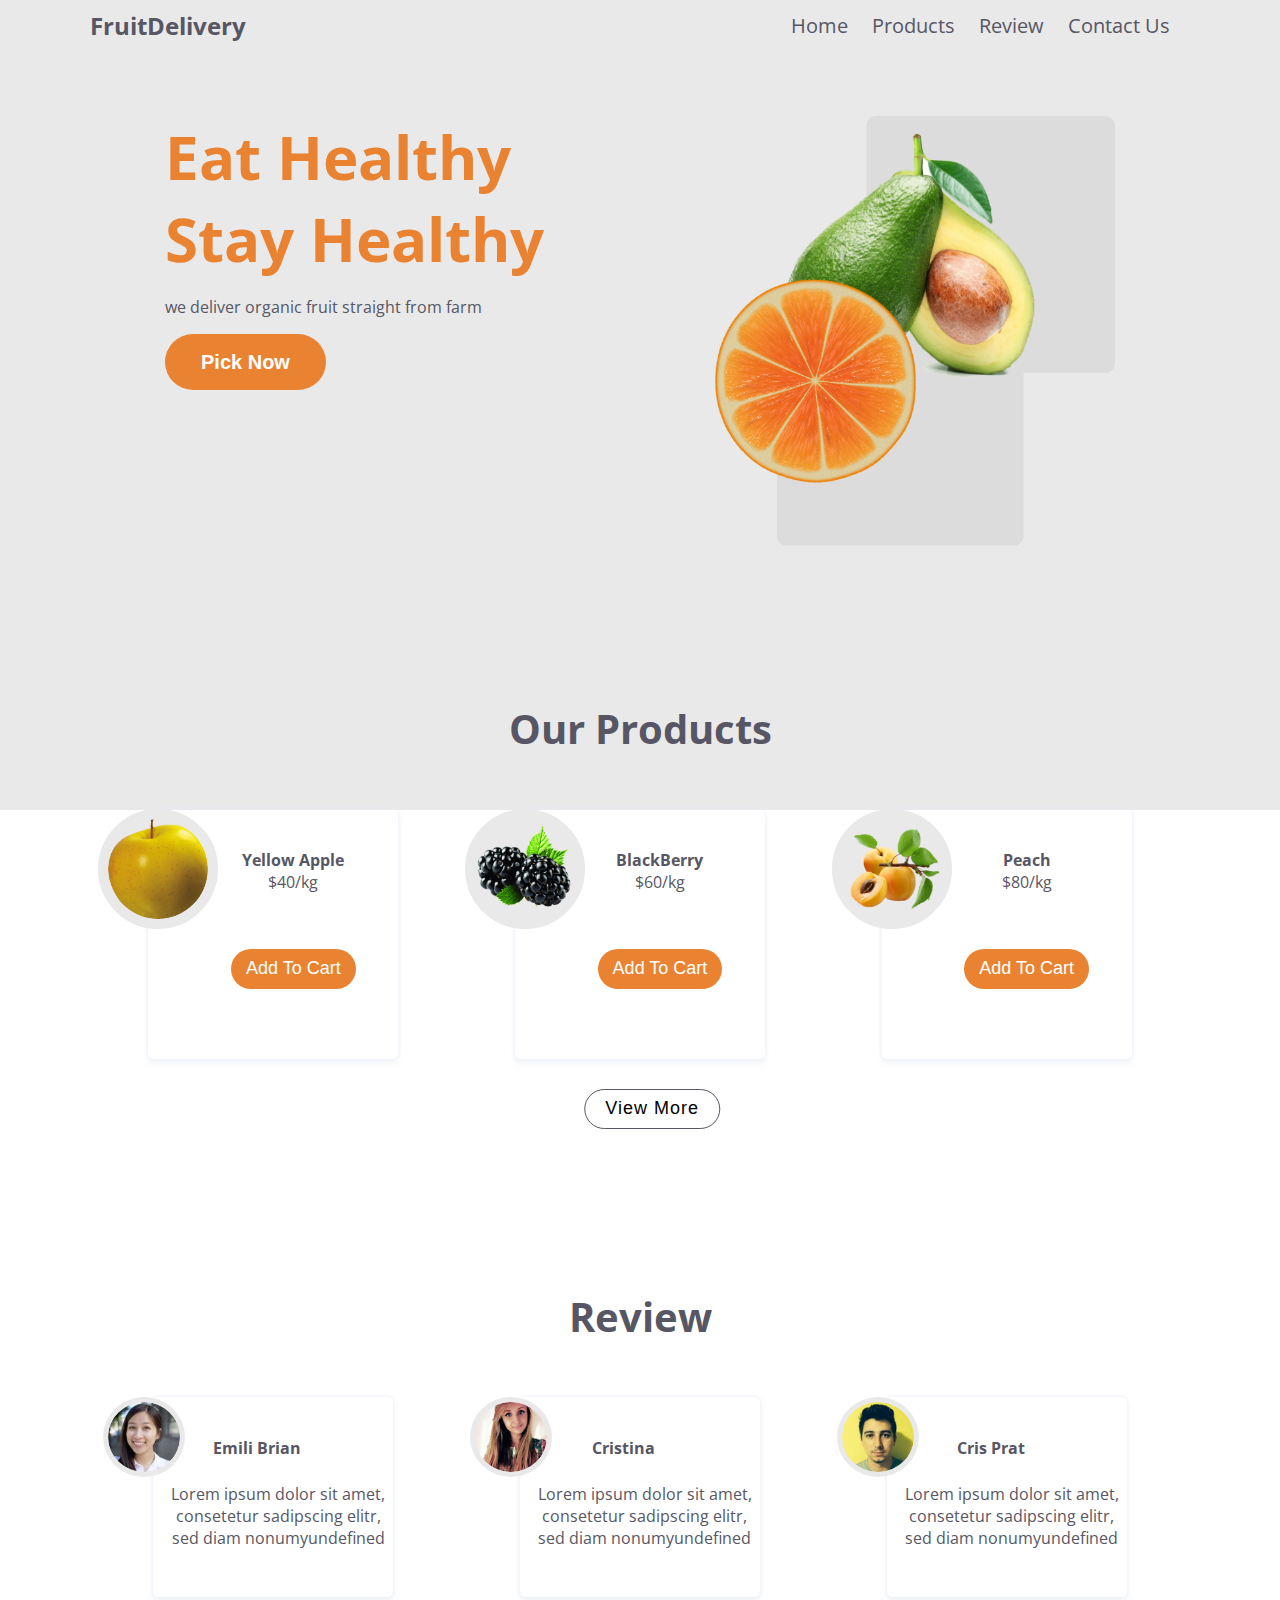
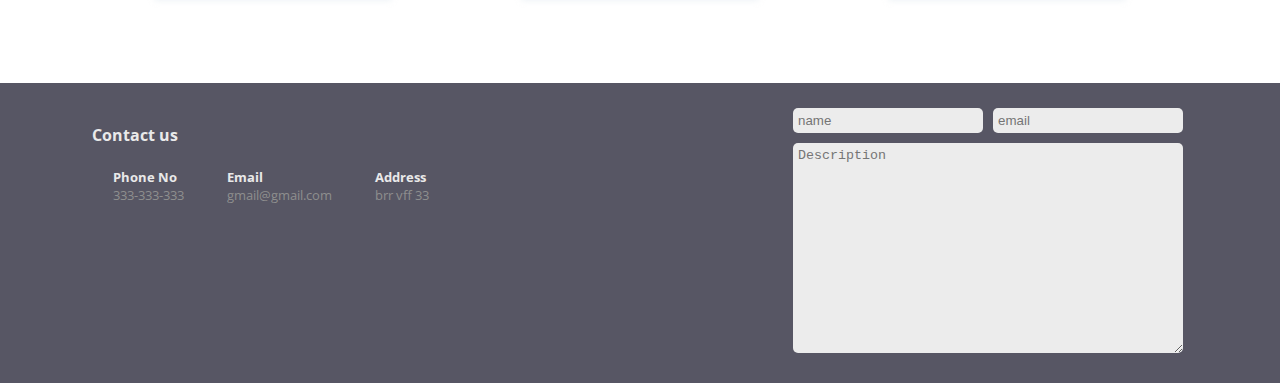
==== fruitLandingPage/index.html @ 7aa432a1 "first commit" ====
<!DOCTYPE html>
<html lang="en">

<head>
    <meta charset="UTF-8">
    <meta name="viewport" content="width=device-width, initial-scale=1.0">
    <link href="https://fonts.googleapis.com/css?family=Open+Sans:300,400,700&display=swap" rel="stylesheet">
    <link rel="stylesheet" href="fruitpage.css">
    <title>Document</title>
</head>

<body>
    <!--main heading and jumbotron-->
    <div class="band"></div>
    <div class="main__container container">
        <header class="navigation__container">
            <h2 class="navigation_logo">FruitDelivery</h2>
            <nav class="navigation_links">
                <ul>
                    <li><a href="">Home</a></li>
                    <li><a href="">Products</a></li>
                    <li><a href="">Review</a></li>
                    <li><a href="">Contact Us</a></li>
                </ul>
            </nav>
        </header>

        <main class="jumbotron">
            <article class="jumbotron__left">
                <h2 class="jumbotron__heading">Eat Healthy Stay Healthy</h2>
                <p class="jumbotron__text">we deliver organic fruit straight from farm</p>
                <button class="button button__organge">Pick Now</button>
            </article>

            <div class="jumbotron_right">
                <img class="header_image" src="./images/orange_avarcado.png" alt="Orange_Avarcado">
            </div>
        </main>
    </div>
    <!--end main heading and jumbotron-->

    <section class="products container">
        <h2 class="products__title section--heading">Our Products</h2>

        <div class="products__container">
            <div class="products__list">
                <img class="product__image" src="./images/apple.png" alt="apple" width="100">
                <div class="product_text">
                    <h4 class="product__title">Yellow Apple</h4>
                    <p class="product__price">$40/kg</p>
                    <button class="button button__organge">Add To Cart</button>
                </div>
            </div>

            <div class="products__list">
                <img class="product__image" src="./images/blackberry.png" alt="BlackBerry" width="100">
                <div class="product_text">
                    <h4 class="product__title">BlackBerry</h4>
                    <p class="product__price">$60/kg</p>
                    <button class="button button__organge">Add To Cart</button>
                </div>
            </div>
            <div class="products__list">
                <img class="product__image" src="./images/peach.png" alt="Peach" width="100">
                <div class="product_text">
                    <h4 class="product__title">Peach</h4>
                    <p class="product__price">$80/kg</p>
                    <button class="button button__organge">Add To Cart</button>
                </div>
            </div>
        </div>

        <button class="button button__transparent">View More</button>
    </section>

    <section class="reviews container">
        <h2 class="reviews__title section--heading">Review</h2>

        <div class="reviews__container">
            <div class="reviews__list">
                <img class="review__image" src="./images/Emili.png" alt="Emili">
                <div class="review_text">
                    <h4 class="review__title">Emili Brian</h4>
                    <p class="review__saying">Lorem ipsum dolor sit amet, consetetur sadipscing elitr, sed diam
                        nonumyundefined</p>
                </div>
            </div>

            <div class="reviews__list">
                <img class="review__image" src="./images/Cristina.png" alt="cristina">
                <div class="review_text">
                    <h4 class="review__title">Cristina</h4>
                    <p class="review__saying">Lorem ipsum dolor sit amet, consetetur sadipscing elitr, sed diam
                        nonumyundefined</p>
                </div>

            </div>

            <div class="reviews__list">
                <img class="review__image" src="./images/Cris.png" alt="Cris">
                <div class="review_text">
                    <h4 class="review__title">Cris Prat</h4>
                    <p class="review__saying">Lorem ipsum dolor sit amet, consetetur sadipscing elitr, sed diam
                        nonumyundefined</p>
                </div>
            </div>
        </div>
    </section>

    <footer class="contactus container">
        <div class="contactus__about">
            <h4 class="contactus__title">Contact us</h4>
            <div class="contactus__details">
                <div class="contactus__detail">
                    <h5 class="contactus__title">Phone No</h5>
                    <p class="contactus__no">333-333-333</p>
                </div>

                <div class="contactus__detail">
                    <h5 class="contactus__title">Email</h5>
                    <p class="contactus__no">gmail@gmail.com</p>
                </div>

                <div class="contactus__detail">
                    <h5 class="contactus__title">Address</h5>
                    <p class="contactus__no">brr vff 33</p>
                </div>
            </div>
        </div>

        <div class="form">
            <div class="form_group">

                <input type="text" id='name' placeholder="name" />
            </div>

            <div class="form_group">

                <input type="text" id='email' placeholder="email" />
            </div>

            <div class="form_group span2">

                <textarea name="" id="" cols="30" rows="10" placeholder="Description"></textarea>
            </div>
        </div>
    </footer>


</body>

</html>
---- fruitLandingPage/fruitpage.css ----
:root{
    --orangecolor:#e98331;
    --whitegray:#575664;
    --offwhite:#E9E9E9;
    --maxsectionwidth:1100px;
    --sectionmargintop:66px;
}

body{
    box-sizing: border-box;
    font-family: 'Open Sans',Helvetica, sans-serif;
    color: var(--whitegray);
    margin: 0px auto;
    width:100%;
    
}
.container{
    padding:0px 10px;
}
.main__container{
    max-width: var(--maxsectionwidth);
    margin: 0 auto;
  position: relative;
}
.band{position: absolute;
    z-index: -1;
    background-color:var(--offwhite);
    width: 100%;
    height: 90vh;
}

.navigation__container{
    display: flex;
    justify-content: space-between;
    align-items: center;
    height:50px;
    margin-top: 40px auto;
}
.navigation_logo{
    margin: 0;

}
.navigation_links li{
    display: inline-block;
    margin-right:20px;

}

.navigation_links li a{
    font-size: 20px;
    text-decoration: none;
    color: var(--whitegray);
}
.navigation_links li a:hover{
    color:var(--orangecolor)
}

.jumbotron{
    max-width:var(--maxsectionwidth);
    display: flex;
    justify-content: space-around;
    margin: var(--sectionmargintop) auto;
}
.jumbotron__left{
    width:400px;
}
.jumbotron__heading{
    color: var(--orangecolor);
    font-size: 60px;
    margin: 0px;
}
.jumbotron_right .header_image{
    max-width:100%;
    width:400px;
}
.button{
    
    height:56px;
    border: none;
    padding:15px 36px;
    font-size: 20px;
    border-radius: 45px;
    font-weight: bold;
}

.button__organge{
    background-color:var(--orangecolor);
    color:white;
}
.button__organge:hover{
    color: var(--orangecolor);
    border:1px solid var(--orangecolor);
    background-color: transparent;
    cursor: pointer;
}

.products{
    max-width:var(--maxsectionwidth);
    margin: var(--sectionmargintop) auto;
    margin-top: 150px;
}
.section--heading{
    font-weight: bold ;
    font-size: 40px;
    text-align: center;
 margin-top: 40px;
}
.products__container{
    display: flex;
    flex-wrap: wrap;
    justify-content: space-between;
}
.products__list{
    width: 250px;
    height: 250px;
    border-radius: 5px;
    box-shadow: 0 5px 5px 0 rgba(233, 240, 243, 0.5), 0 0 4px #E6ECF8;
    margin: 20px auto;
    display: flex;
}
.product__image{
    background-color: var(--offwhite);
    border: 10px solid var(--offwhite);
    border-radius:100%;
    width:100px;
    height:100px;
   margin-left: -50px;
   flex-basis: 40%;
}
.product_text{
 text-align: center;
 flex-basis: 60%;
}
.product_text> h4.product__title{
    margin-bottom: 0px;
    margin-top:40px;
}
.product_text> p.product__price{
    margin-top: 0px;
}
.product_text>button.button{
    margin-top: 40px;
    height:40px;
    font-size:18px;
    font-weight: normal;
    padding:0px 15px;
}
.products>button.button__transparent{
   
    margin:10px 40%;
    transform: translateX(40%);
    height:40px;
    font-size:18px;
    font-weight: 300;
    padding:0px 20px;
    letter-spacing: 1px;
    background-color: transparent;
    border: 1px solid var(--whitegray);
}

.products>button.button__transparent:hover{
    background-color:var(--whitegray);
    color:var(--offwhite);
    cursor: pointer;
}







/*Review blocj style*/

.reviews{
    max-width:var(--maxsectionwidth);
    margin: var(--sectionmargintop) auto;
    margin-top: 150px;
}

.reviews__container{
    display: flex;
    flex-wrap: wrap;
    justify-content: space-around;
}
.reviews__list{
    position: relative;
    top: 0;
    bottom: 0;
    width: 240px;
    height: 200px;
    border-radius: 5px;
   box-shadow:  0 5px 5px 0 rgba(233, 240, 243, 0.5), 0 0 4px #E6ECF8;
    margin: 20px auto;
    display: flex;
}
.review__image{
    background-color: var(--offwhite);
    border: 5px solid var(--offwhite);
    border-radius:100%;
    width:70px;
    height:70px;
   margin-left: -50px;
   flex-basis: 30%;
}
.review_text{
 text-align: center;
 flex-basis: 60%;
}
.review_text> h4.review__title{
    margin-bottom: 0px;
    margin-top:40px;
}
.review_text> p.review__saying{
    margin-top: 40px;
    position: absolute;
    width: 230px;
    left: 10px;
    bottom: 32px;
}

.contactus{
    display: flex;
    background-color: var(--whitegray);
    color: var(--offwhite);
    justify-content: space-around;
    flex-wrap: wrap;
    padding: 20px 0px;
}
.contactus__about{
    flex-basis: 40%;
}
.contactus__details{
    display: flex;
    justify-content: space-around;
    flex-wrap: wrap;
    width:70%;
}
.contactus__detail .contactus__title, .contactus__no{
    margin: 0px;
}
.contactus__no{
    color:#8E8E8E;
    font-size: 13px;
}
.form{
  display: grid;
  grid-template-columns:repeat(2,1fr);
  width: 400px;
}
.form_group:not(:last-child){
width:180px;
}
input,textarea{
    width: 100%;
    border-radius: 5px;
    border: none;
    padding: 5px;
    margin: 5px;
    background-color:#ECECEC;
}
.span2{
    grid-column: span 2;
}
.span2 textarea{
    width: 380px;
    height: 200px;
}

@media (max-width:400px){
    .navigation__container{
        flex-direction: column;
        text-align: center;
    }
    .jumbotron{
        flex-direction: column;
    }
    .jumbotron__heading{
        margin-top: 20px;
        font-size: 40px;
    }
    .jumbotron .button{
       padding:10px 10px;
       height:40px;
       font-size:15px;
    }
    .header_image{
        display: none;
    }
}

@media (max-width:640px){
    .reviews__container,.products__container{
        flex-direction: column;
    }
}
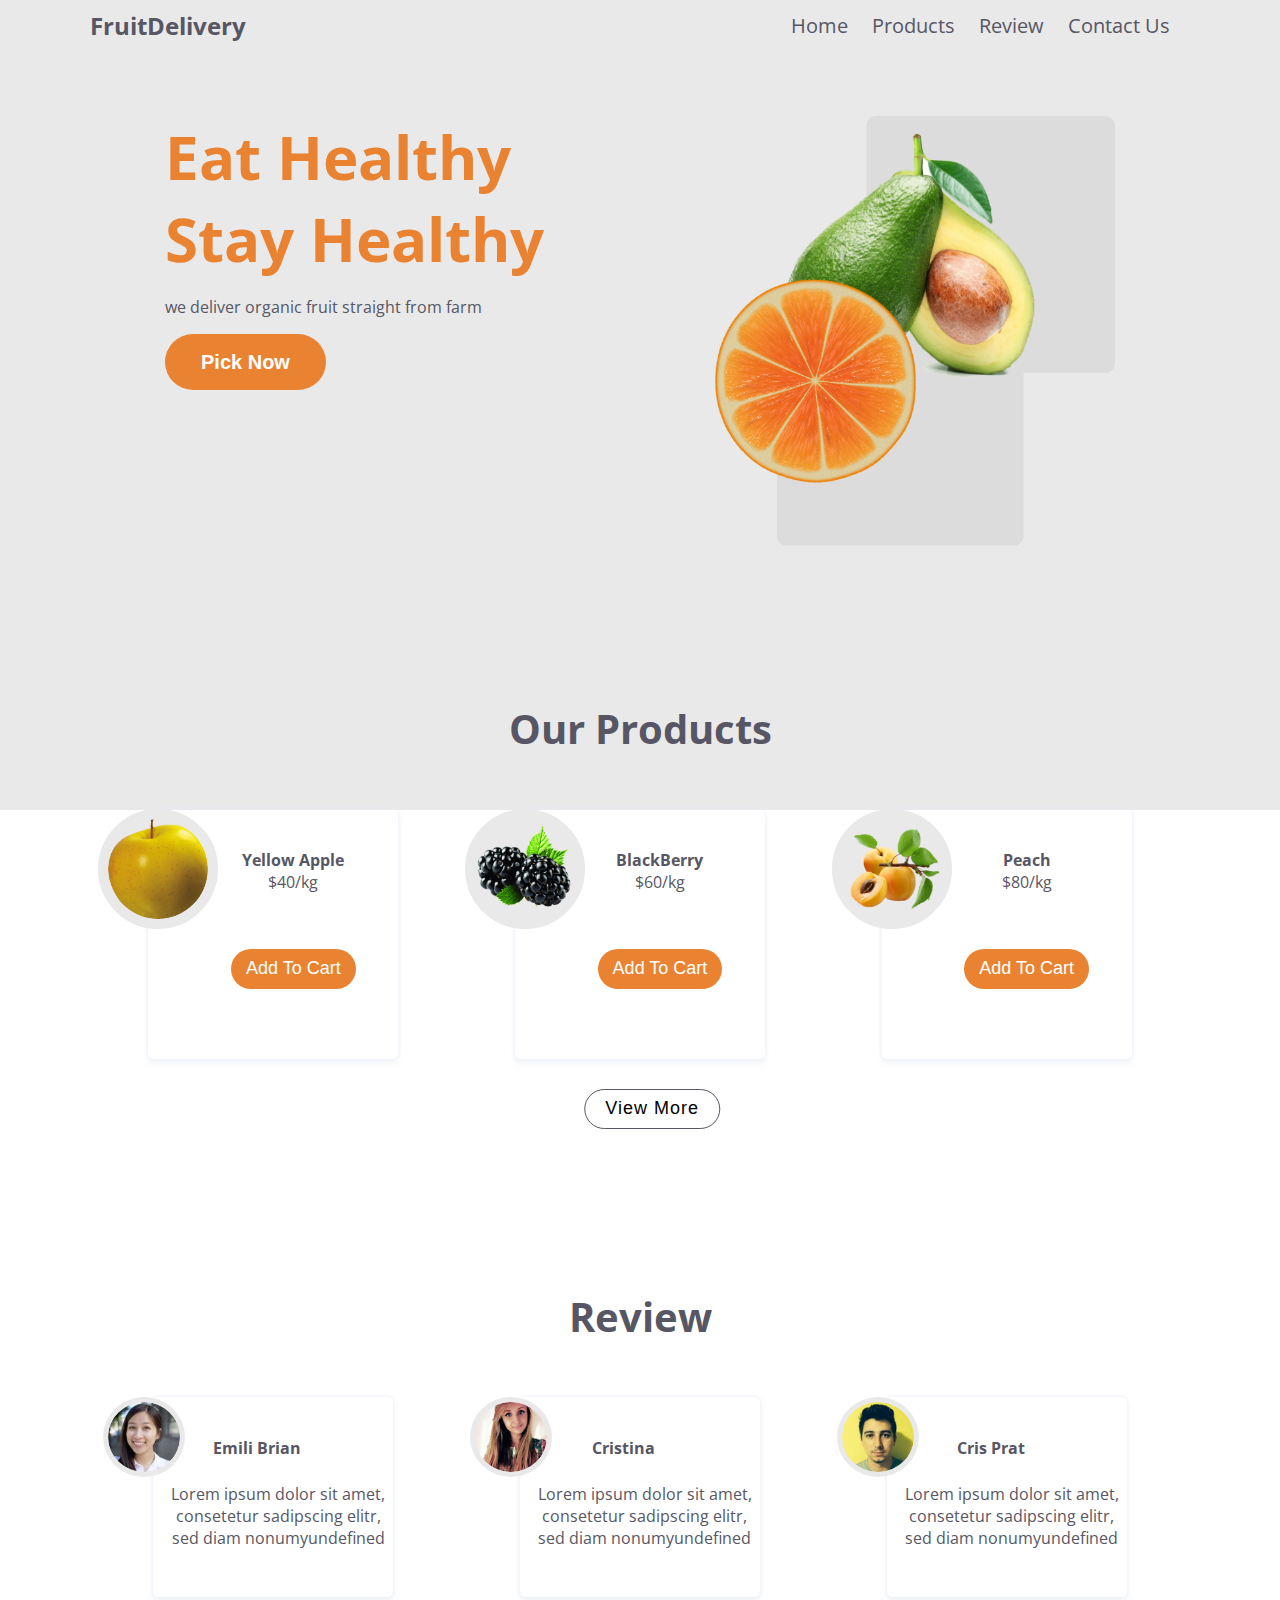
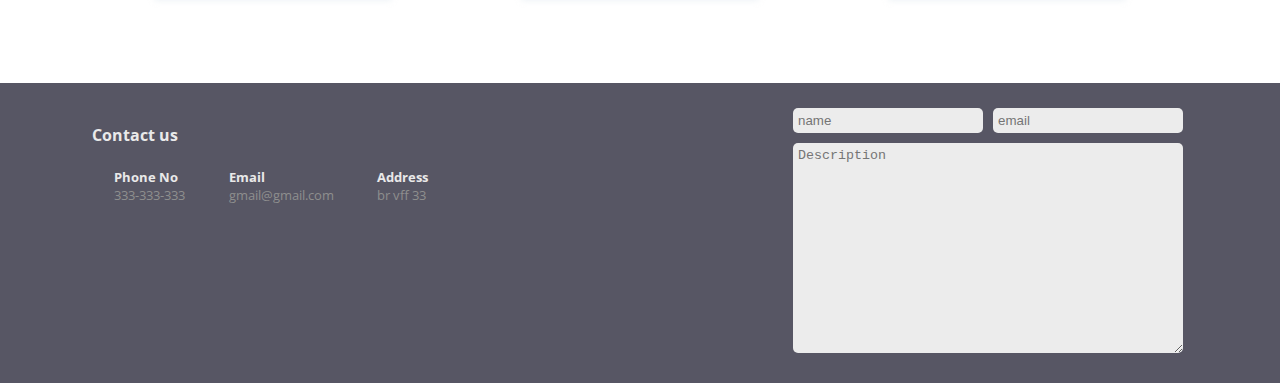
==== commit f67d429c: "fdsf" ====
--- a/fruitLandingPage/index.html
+++ b/fruitLandingPage/index.html
@@ -123,7 +123,7 @@
 
                 <div class="contactus__detail">
                     <h5 class="contactus__title">Address</h5>
-                    <p class="contactus__no">brr vff 33</p>
+                    <p class="contactus__no">br vff 33</p>
                 </div>
             </div>
         </div>
